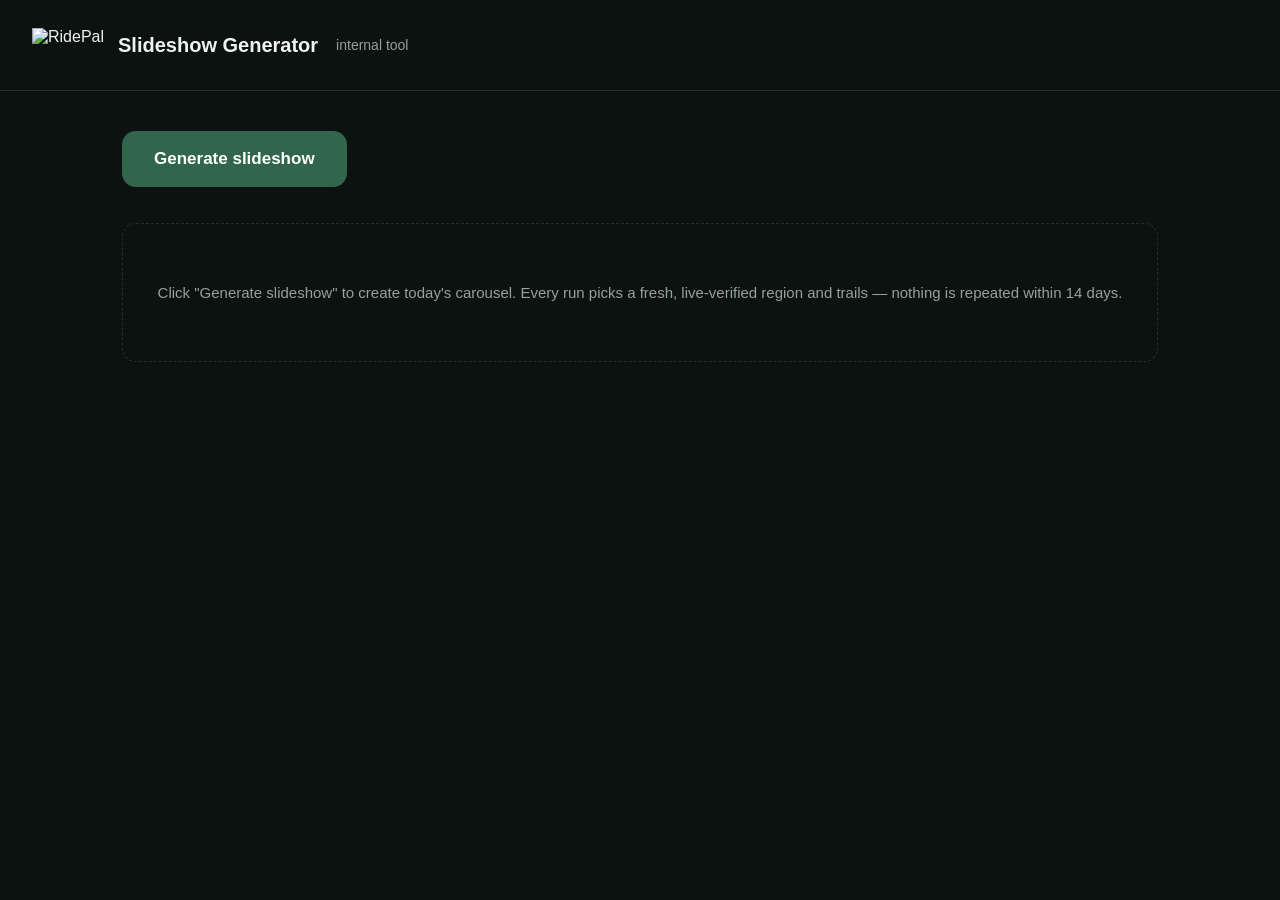
==== web/templates/index.html @ 457c07c8 "Add local web UI for on-demand slideshow generation Flask app with a single-page UI (Generate button" ====
<!DOCTYPE html>
<html lang="en">
<head>
<meta charset="utf-8">
<meta name="viewport" content="width=device-width, initial-scale=1">
<title>RidePal Slideshow Generator</title>
<style>
  :root {
    --rp-green: #32664C;
    --rp-green-dark: #1c3a2c;
    --bg: #0c120f;
    --card: #141c18;
    --border: #223229;
    --text: #eef3ef;
    --text-dim: #93a39a;
  }
  * { box-sizing: border-box; }
  body {
    margin: 0;
    font-family: -apple-system, BlinkMacSystemFont, "Segoe UI", sans-serif;
    background: var(--bg);
    color: var(--text);
    min-height: 100vh;
  }
  header {
    display: flex; align-items: center; gap: 14px;
    padding: 28px 32px;
    border-bottom: 1px solid var(--border);
  }
  header img { height: 34px; }
  header h1 { font-size: 20px; font-weight: 700; margin: 0; }
  header .sub { color: var(--text-dim); font-size: 14px; margin-left: 4px; }

  main {
    max-width: 1100px;
    margin: 0 auto;
    padding: 40px 32px 80px;
  }

  .generate-row {
    display: flex; align-items: center; gap: 18px;
    margin-bottom: 36px;
    flex-wrap: wrap;
  }
  button#generate {
    background: var(--rp-green);
    color: #fff;
    border: none;
    border-radius: 14px;
    padding: 18px 32px;
    font-size: 17px;
    font-weight: 700;
    cursor: pointer;
    transition: background 0.15s, transform 0.1s;
  }
  button#generate:hover { background: #3c7a5b; }
  button#generate:active { transform: scale(0.98); }
  button#generate:disabled { background: #2a3a32; color: var(--text-dim); cursor: not-allowed; }

  .status {
    color: var(--text-dim);
    font-size: 15px;
    display: flex; align-items: center; gap: 10px;
  }
  .spinner {
    width: 16px; height: 16px;
    border: 2px solid var(--border);
    border-top-color: var(--rp-green);
    border-radius: 50%;
    animation: spin 0.8s linear infinite;
    display: none;
  }
  .spinner.active { display: inline-block; }
  @keyframes spin { to { transform: rotate(360deg); } }

  .error-box {
    background: #3a1e1e;
    border: 1px solid #6b3232;
    color: #ffb4b4;
    border-radius: 10px;
    padding: 16px 20px;
    margin-bottom: 28px;
    font-size: 14px;
    display: none;
    white-space: pre-wrap;
  }
  .error-box.active { display: block; }

  .meta-row {
    display: none;
    gap: 24px;
    margin-bottom: 24px;
    font-size: 14px;
    color: var(--text-dim);
    flex-wrap: wrap;
  }
  .meta-row.active { display: flex; }
  .meta-row b { color: var(--text); font-weight: 600; }

  .slides {
    display: grid;
    grid-template-columns: repeat(auto-fill, minmax(220px, 1fr));
    gap: 18px;
    margin-bottom: 32px;
  }
  .slides img {
    width: 100%;
    border-radius: 10px;
    border: 1px solid var(--border);
    display: block;
    background: var(--card);
  }
  .slide-card { display: flex; flex-direction: column; gap: 8px; }
  .slide-card a.download {
    font-size: 12px;
    color: var(--rp-green);
    text-decoration: none;
    text-align: center;
  }
  .slide-card a.download:hover { text-decoration: underline; }

  .caption-box {
    background: var(--card);
    border: 1px solid var(--border);
    border-radius: 12px;
    padding: 20px;
  }
  .caption-box h3 {
    margin: 0 0 12px; font-size: 14px; color: var(--text-dim);
    font-weight: 600; text-transform: uppercase; letter-spacing: 0.04em;
  }
  .caption-box textarea {
    width: 100%;
    min-height: 160px;
    background: transparent;
    border: none;
    color: var(--text);
    font-size: 14px;
    line-height: 1.5;
    font-family: inherit;
    resize: vertical;
  }
  .caption-box textarea:focus { outline: none; }
  .caption-box .actions { display: flex; justify-content: flex-end; margin-top: 8px; }
  .caption-box button.copy {
    background: var(--rp-green-dark);
    color: var(--text);
    border: 1px solid var(--border);
    border-radius: 8px;
    padding: 8px 16px;
    font-size: 13px;
    cursor: pointer;
  }
  .caption-box button.copy:hover { background: #24402f; }

  .empty-state {
    color: var(--text-dim);
    font-size: 15px;
    padding: 60px 0;
    text-align: center;
    border: 1px dashed var(--border);
    border-radius: 14px;
  }
</style>
</head>
<body>
  <header>
    <img src="/static/ridepal-logo.png" alt="RidePal">
    <h1>Slideshow Generator</h1>
    <span class="sub">internal tool</span>
  </header>

  <main>
    <div class="generate-row">
      <button id="generate" onclick="generate()">Generate slideshow</button>
      <div class="status">
        <span class="spinner" id="spinner"></span>
        <span id="status-text"></span>
      </div>
    </div>

    <div class="error-box" id="error-box"></div>

    <div class="meta-row" id="meta-row">
      <div><b id="meta-region"></b> &mdash; <span id="meta-angle"></span></div>
      <div>Trails: <span id="meta-trails"></span></div>
    </div>

    <div id="results">
      <div class="empty-state" id="empty-state">
        Click "Generate slideshow" to create today's carousel. Every run picks a fresh,
        live-verified region and trails &mdash; nothing is repeated within 14 days.
      </div>
    </div>
  </main>

<script>
async function generate() {
  const btn = document.getElementById('generate');
  const spinner = document.getElementById('spinner');
  const statusText = document.getElementById('status-text');
  const errorBox = document.getElementById('error-box');
  const metaRow = document.getElementById('meta-row');
  const results = document.getElementById('results');

  btn.disabled = true;
  spinner.classList.add('active');
  errorBox.classList.remove('active');
  metaRow.classList.remove('active');
  statusText.textContent = 'Picking a real region and trails...';
  results.innerHTML = '';

  const statusSteps = [
    'Picking a real region and trails...',
    'Fetching real GPS trail geometry...',
    'Sourcing a real regional photo...',
    'Writing on-brand copy...',
    'Rendering slides...'
  ];
  let stepIdx = 0;
  const stepTimer = setInterval(() => {
    stepIdx = Math.min(stepIdx + 1, statusSteps.length - 1);
    statusText.textContent = statusSteps[stepIdx];
  }, 4000);

  try {
    const res = await fetch('/api/generate', { method: 'POST' });
    const data = await res.json();
    clearInterval(stepTimer);

    if (!res.ok) {
      errorBox.textContent = data.error || 'Something went wrong.';
      errorBox.classList.add('active');
      return;
    }

    document.getElementById('meta-region').textContent = data.region;
    document.getElementById('meta-angle').textContent = data.angle;
    document.getElementById('meta-trails').textContent = data.trail_names.join(', ');
    metaRow.classList.add('active');

    const slidesHtml = data.slides.map((src, i) => `
      <div class="slide-card">
        <img src="${src}" alt="Slide ${i+1}">
        <a class="download" href="${src}" download>Download</a>
      </div>
    `).join('');

    results.innerHTML = `
      <div class="slides">${slidesHtml}</div>
      <div class="caption-box">
        <h3>Caption</h3>
        <textarea readonly id="caption-text">${data.caption}</textarea>
        <div class="actions"><button class="copy" onclick="copyCaption()">Copy caption</button></div>
      </div>
      <div style="margin-top:16px; font-size:12px; color:var(--text-dim);">
        Photo credit: ${data.photo_credit}
      </div>
    `;
  } catch (e) {
    clearInterval(stepTimer);
    errorBox.textContent = 'Request failed: ' + e.message;
    errorBox.classList.add('active');
  } finally {
    btn.disabled = false;
    spinner.classList.remove('active');
    statusText.textContent = '';
  }
}

function copyCaption() {
  const el = document.getElementById('caption-text');
  el.select();
  document.execCommand('copy');
}
</script>
</body>
</html>
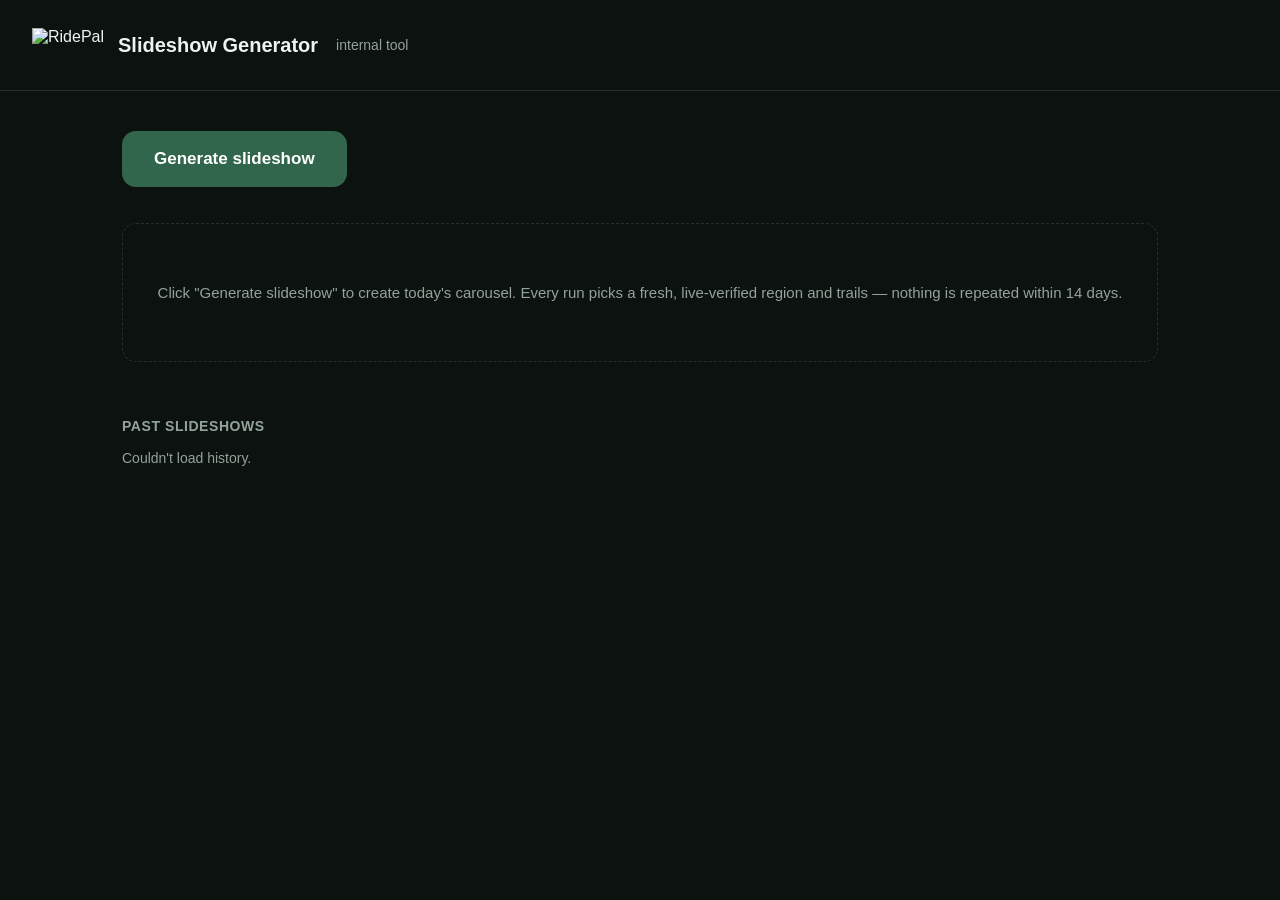
==== commit 7d947864: "Replace Unsplash photo sourcing with verified Google Images results Unsplash's action-sports library" ====
--- a/web/templates/index.html
+++ b/web/templates/index.html
@@ -161,6 +161,45 @@
     border: 1px dashed var(--border);
     border-radius: 14px;
   }
+
+  .clearance-box {
+    background: #3a2e1e;
+    border: 1px solid #6b5432;
+    color: #ffd8a8;
+    border-radius: 10px;
+    padding: 16px 20px;
+    margin-bottom: 28px;
+    font-size: 14px;
+    line-height: 1.5;
+  }
+  .clearance-box a { color: #ffe6bd; }
+
+  .history-section { margin-top: 56px; }
+  .history-section h2 {
+    font-size: 14px; color: var(--text-dim); font-weight: 600;
+    text-transform: uppercase; letter-spacing: 0.04em; margin-bottom: 16px;
+  }
+  .history-list {
+    display: grid;
+    grid-template-columns: repeat(auto-fill, minmax(200px, 1fr));
+    gap: 16px;
+  }
+  .history-item {
+    background: var(--card);
+    border: 1px solid var(--border);
+    border-radius: 10px;
+    overflow: hidden;
+    cursor: pointer;
+    text-align: left;
+    padding: 0;
+    color: var(--text);
+    font-family: inherit;
+  }
+  .history-item:hover { border-color: var(--rp-green); }
+  .history-item img { width: 100%; display: block; background: #0c120f; }
+  .history-item .meta { padding: 10px 12px; }
+  .history-item .region { font-size: 13px; font-weight: 600; }
+  .history-item .sub { font-size: 12px; color: var(--text-dim); margin-top: 2px; }
 </style>
 </head>
 <body>
@@ -192,9 +231,56 @@
         live-verified region and trails &mdash; nothing is repeated within 14 days.
       </div>
     </div>
+
+    <div class="history-section">
+      <h2>Past slideshows</h2>
+      <div class="history-list" id="history-list"></div>
+    </div>
   </main>
 
 <script>
+function escapeHtml(s) {
+  return (s || '').replace(/[&<>"']/g, c => ({'&':'&amp;','<':'&lt;','>':'&gt;','"':'&quot;',"'":'&#39;'}[c]));
+}
+
+function renderResult(data) {
+  const errorBox = document.getElementById('error-box');
+  const metaRow = document.getElementById('meta-row');
+  const results = document.getElementById('results');
+
+  errorBox.classList.remove('active');
+
+  document.getElementById('meta-region').textContent = data.region;
+  document.getElementById('meta-angle').textContent = data.angle;
+  document.getElementById('meta-trails').textContent = data.trail_names.join(', ');
+  metaRow.classList.add('active');
+
+  const slidesHtml = data.slides.map((src, i) => `
+    <div class="slide-card">
+      <img src="${src}" alt="Slide ${i+1}">
+      <a class="download" href="${src}" download>Download</a>
+    </div>
+  `).join('');
+
+  const clearanceHtml = data.photo_cleared ? '' : `
+    <div class="clearance-box">
+      Photo is NOT cleared to post. It was found on the open web, not a licensed stock
+      photo &mdash; get the photographer's permission via the source page before this goes up.
+      ${data.photo_source_page ? `<br>Source: <a href="${data.photo_source_page}" target="_blank" rel="noopener">${escapeHtml(data.photo_source_site || data.photo_source_page)}</a>` : ''}
+    </div>
+  `;
+
+  results.innerHTML = `
+    ${clearanceHtml}
+    <div class="slides">${slidesHtml}</div>
+    <div class="caption-box">
+      <h3>Caption</h3>
+      <textarea readonly id="caption-text">${data.caption}</textarea>
+      <div class="actions"><button class="copy" onclick="copyCaption()">Copy caption</button></div>
+    </div>
+  `;
+}
+
 async function generate() {
   const btn = document.getElementById('generate');
   const spinner = document.getElementById('spinner');
@@ -213,7 +299,7 @@
   const statusSteps = [
     'Picking a real region and trails...',
     'Fetching real GPS trail geometry...',
-    'Sourcing a real regional photo...',
+    'Sourcing a real photo with a verified rider...',
     'Writing on-brand copy...',
     'Rendering slides...'
   ];
@@ -234,29 +320,8 @@
       return;
     }
 
-    document.getElementById('meta-region').textContent = data.region;
-    document.getElementById('meta-angle').textContent = data.angle;
-    document.getElementById('meta-trails').textContent = data.trail_names.join(', ');
-    metaRow.classList.add('active');
-
-    const slidesHtml = data.slides.map((src, i) => `
-      <div class="slide-card">
-        <img src="${src}" alt="Slide ${i+1}">
-        <a class="download" href="${src}" download>Download</a>
-      </div>
-    `).join('');
-
-    results.innerHTML = `
-      <div class="slides">${slidesHtml}</div>
-      <div class="caption-box">
-        <h3>Caption</h3>
-        <textarea readonly id="caption-text">${data.caption}</textarea>
-        <div class="actions"><button class="copy" onclick="copyCaption()">Copy caption</button></div>
-      </div>
-      <div style="margin-top:16px; font-size:12px; color:var(--text-dim);">
-        Photo credit: ${data.photo_credit}
-      </div>
-    `;
+    renderResult(data);
+    loadHistory();
   } catch (e) {
     clearInterval(stepTimer);
     errorBox.textContent = 'Request failed: ' + e.message;
@@ -273,6 +338,39 @@
   el.select();
   document.execCommand('copy');
 }
+
+async function loadHistory() {
+  const list = document.getElementById('history-list');
+  try {
+    const res = await fetch('/api/history');
+    const items = await res.json();
+    if (!items.length) {
+      list.innerHTML = '<div style="color:var(--text-dim); font-size:14px;">No past slideshows yet.</div>';
+      return;
+    }
+    list.innerHTML = items.map(item => `
+      <button class="history-item" onclick="openHistory('${item.run_id}')">
+        ${item.cover_slide ? `<img src="${item.cover_slide}" alt="${escapeHtml(item.region)}">` : ''}
+        <div class="meta">
+          <div class="region">${escapeHtml(item.region)}</div>
+          <div class="sub">${escapeHtml(item.angle)} &middot; ${new Date(item.created_at).toLocaleDateString()}</div>
+        </div>
+      </button>
+    `).join('');
+  } catch (e) {
+    list.innerHTML = '<div style="color:var(--text-dim); font-size:14px;">Couldn\'t load history.</div>';
+  }
+}
+
+async function openHistory(runId) {
+  const res = await fetch('/api/history/' + runId);
+  if (!res.ok) return;
+  const data = await res.json();
+  renderResult(data);
+  window.scrollTo({ top: 0, behavior: 'smooth' });
+}
+
+loadHistory();
 </script>
 </body>
 </html>
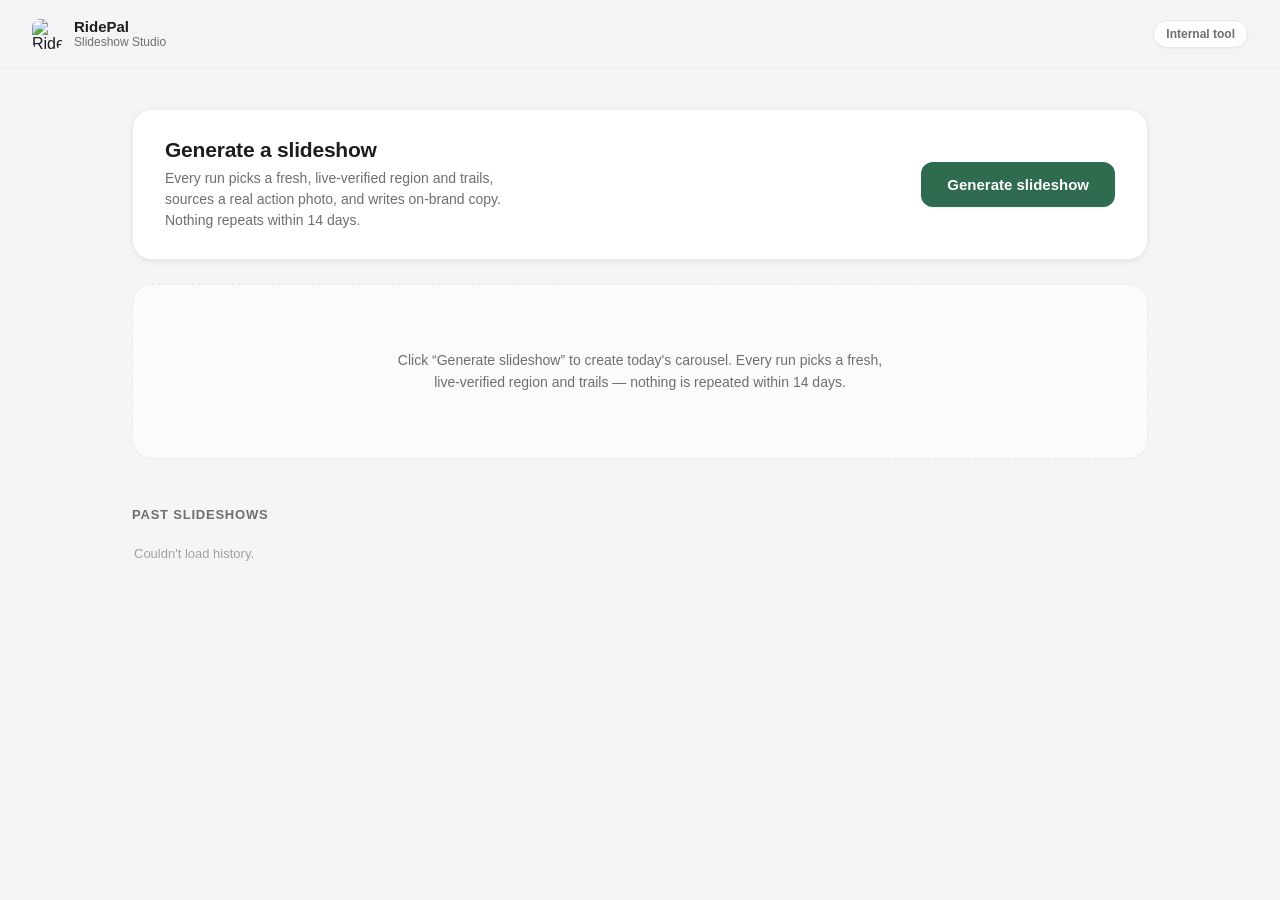
==== commit eb5686d1: "Redesign the UI as a polished light-mode product Replaces the dark, piece-together-looking internal " ====
--- a/web/templates/index.html
+++ b/web/templates/index.html
@@ -3,239 +3,357 @@
 <head>
 <meta charset="utf-8">
 <meta name="viewport" content="width=device-width, initial-scale=1">
-<title>RidePal Slideshow Generator</title>
+<title>RidePal Slideshow Studio</title>
 <style>
   :root {
-    --rp-green: #32664C;
-    --rp-green-dark: #1c3a2c;
-    --bg: #0c120f;
-    --card: #141c18;
-    --border: #223229;
-    --text: #eef3ef;
-    --text-dim: #93a39a;
+    --bg: #f5f5f7;
+    --panel: #ffffff;
+    --border: #e5e5ea;
+    --border-soft: #eeeef0;
+    --text: #1d1d1f;
+    --text-dim: #6e6e73;
+    --text-faint: #a1a1a6;
+    --accent: #2f6b4f;
+    --accent-hover: #255840;
+    --accent-soft: #e9f3ee;
+    --accent-soft-border: #cde4d8;
+    --warn-bg: #fdf6e8;
+    --warn-border: #f0dfae;
+    --warn-text: #8a6416;
+    --error-bg: #fdf0ef;
+    --error-border: #f3c9c4;
+    --error-text: #b8382c;
+    --shadow-sm: 0 1px 2px rgba(0, 0, 0, 0.04);
+    --shadow-md: 0 2px 8px rgba(0, 0, 0, 0.05), 0 1px 3px rgba(0, 0, 0, 0.04);
+    --shadow-lg: 0 12px 32px rgba(0, 0, 0, 0.08), 0 2px 6px rgba(0, 0, 0, 0.04);
+    --radius-lg: 20px;
+    --radius-md: 14px;
+    --radius-sm: 10px;
   }
   * { box-sizing: border-box; }
+  html, body { height: 100%; }
   body {
     margin: 0;
-    font-family: -apple-system, BlinkMacSystemFont, "Segoe UI", sans-serif;
+    font-family: -apple-system, BlinkMacSystemFont, "SF Pro Text", "Segoe UI", Roboto, Helvetica, Arial, sans-serif;
     background: var(--bg);
     color: var(--text);
-    min-height: 100vh;
-  }
-  header {
-    display: flex; align-items: center; gap: 14px;
+    -webkit-font-smoothing: antialiased;
+  }
+  h1, h2, h3 { margin: 0; letter-spacing: -0.01em; }
+  p { margin: 0; }
+
+  .topbar {
+    display: flex;
+    align-items: center;
+    justify-content: space-between;
+    padding: 18px 32px;
+    background: rgba(245, 245, 247, 0.82);
+    backdrop-filter: saturate(180%) blur(14px);
+    -webkit-backdrop-filter: saturate(180%) blur(14px);
+    border-bottom: 1px solid var(--border-soft);
+    position: sticky;
+    top: 0;
+    z-index: 10;
+  }
+  .brand { display: flex; align-items: center; gap: 12px; }
+  .brand img { height: 30px; width: 30px; border-radius: 8px; display: block; }
+  .brand-text { line-height: 1.15; }
+  .brand-name { font-size: 15px; font-weight: 650; color: var(--text); }
+  .brand-sub { font-size: 12px; color: var(--text-dim); margin-top: 1px; }
+  .app-badge {
+    font-size: 12px;
+    font-weight: 600;
+    color: var(--text-dim);
+    background: #fff;
+    border: 1px solid var(--border);
+    padding: 6px 12px;
+    border-radius: 999px;
+    box-shadow: var(--shadow-sm);
+  }
+
+  .shell {
+    max-width: 1080px;
+    margin: 0 auto;
+    padding: 40px 32px 96px;
+  }
+
+  .panel {
+    background: var(--panel);
+    border: 1px solid var(--border-soft);
+    border-radius: var(--radius-lg);
+    box-shadow: var(--shadow-md);
+  }
+
+  .generate-panel {
     padding: 28px 32px;
-    border-bottom: 1px solid var(--border);
-  }
-  header img { height: 34px; }
-  header h1 { font-size: 20px; font-weight: 700; margin: 0; }
-  header .sub { color: var(--text-dim); font-size: 14px; margin-left: 4px; }
-
-  main {
-    max-width: 1100px;
-    margin: 0 auto;
-    padding: 40px 32px 80px;
-  }
-
+    margin-bottom: 24px;
+  }
   .generate-row {
-    display: flex; align-items: center; gap: 18px;
-    margin-bottom: 36px;
+    display: flex;
+    align-items: center;
+    justify-content: space-between;
+    gap: 24px;
     flex-wrap: wrap;
   }
-  button#generate {
-    background: var(--rp-green);
+  .generate-copy h1 { font-size: 21px; font-weight: 650; }
+  .generate-copy p { margin-top: 6px; font-size: 14px; color: var(--text-dim); max-width: 46ch; line-height: 1.5; }
+
+  button { font-family: inherit; }
+  button.primary {
+    background: var(--accent);
     color: #fff;
     border: none;
-    border-radius: 14px;
-    padding: 18px 32px;
-    font-size: 17px;
-    font-weight: 700;
+    border-radius: 12px;
+    padding: 14px 26px;
+    font-size: 15px;
+    font-weight: 600;
     cursor: pointer;
-    transition: background 0.15s, transform 0.1s;
-  }
-  button#generate:hover { background: #3c7a5b; }
-  button#generate:active { transform: scale(0.98); }
-  button#generate:disabled { background: #2a3a32; color: var(--text-dim); cursor: not-allowed; }
-
-  .status {
-    color: var(--text-dim);
-    font-size: 15px;
-    display: flex; align-items: center; gap: 10px;
-  }
-  .spinner {
-    width: 16px; height: 16px;
-    border: 2px solid var(--border);
-    border-top-color: var(--rp-green);
-    border-radius: 50%;
-    animation: spin 0.8s linear infinite;
-    display: none;
-  }
-  .spinner.active { display: inline-block; }
-  @keyframes spin { to { transform: rotate(360deg); } }
+    box-shadow: 0 1px 2px rgba(0, 0, 0, 0.08);
+    transition: background 0.15s ease, transform 0.08s ease;
+    white-space: nowrap;
+  }
+  button.primary:hover:not(:disabled) { background: var(--accent-hover); }
+  button.primary:active:not(:disabled) { transform: scale(0.98); }
+  button.primary:disabled { background: #d5d5d8; color: #9a9a9e; cursor: not-allowed; }
+
+  button.secondary, a.secondary {
+    background: #fff;
+    color: var(--text);
+    border: 1px solid var(--border);
+    border-radius: 10px;
+    padding: 9px 16px;
+    font-size: 13px;
+    font-weight: 600;
+    cursor: pointer;
+    display: inline-flex;
+    align-items: center;
+    gap: 7px;
+    text-decoration: none;
+    box-shadow: var(--shadow-sm);
+    transition: border-color 0.15s ease, background 0.15s ease;
+  }
+  button.secondary:hover, a.secondary:hover { border-color: var(--accent); background: var(--accent-soft); }
+
+  .progress-wrap { margin-top: 22px; display: none; }
+  .progress-wrap.active { display: block; }
+  .progress-track {
+    height: 5px;
+    background: var(--border-soft);
+    border-radius: 999px;
+    overflow: hidden;
+  }
+  .progress-fill {
+    height: 100%;
+    width: 8%;
+    background: var(--accent);
+    border-radius: 999px;
+    transition: width 0.5s ease;
+  }
+  .status-text { margin-top: 10px; font-size: 13px; color: var(--text-dim); font-weight: 500; }
 
   .error-box {
-    background: #3a1e1e;
-    border: 1px solid #6b3232;
-    color: #ffb4b4;
-    border-radius: 10px;
+    background: var(--error-bg);
+    border: 1px solid var(--error-border);
+    color: var(--error-text);
+    border-radius: var(--radius-md);
     padding: 16px 20px;
-    margin-bottom: 28px;
+    margin-bottom: 24px;
     font-size: 14px;
+    line-height: 1.5;
     display: none;
     white-space: pre-wrap;
   }
   .error-box.active { display: block; }
 
-  .meta-row {
-    display: none;
-    gap: 24px;
-    margin-bottom: 24px;
+  .empty-state {
+    color: var(--text-dim);
     font-size: 14px;
+    line-height: 1.6;
+    padding: 64px 24px;
+    text-align: center;
+    border: 1.5px dashed var(--border);
+    border-radius: var(--radius-lg);
+    background: #fbfbfc;
+  }
+
+  .results-header {
+    display: flex;
+    align-items: center;
+    justify-content: space-between;
+    flex-wrap: wrap;
+    gap: 12px;
+    margin-bottom: 18px;
+  }
+  .meta-pills { display: flex; gap: 8px; flex-wrap: wrap; align-items: center; }
+  .pill {
+    font-size: 13px;
+    font-weight: 600;
+    padding: 6px 13px;
+    border-radius: 999px;
+    background: #fff;
+    border: 1px solid var(--border);
     color: var(--text-dim);
-    flex-wrap: wrap;
-  }
-  .meta-row.active { display: flex; }
-  .meta-row b { color: var(--text); font-weight: 600; }
-
-  .slides {
+  }
+  .pill.pill-accent { background: var(--accent-soft); border-color: var(--accent-soft-border); color: var(--accent); }
+  .trail-names { font-size: 13px; color: var(--text-faint); }
+
+  .clearance-banner {
+    background: var(--warn-bg);
+    border: 1px solid var(--warn-border);
+    color: var(--warn-text);
+    border-radius: var(--radius-md);
+    padding: 14px 18px;
+    margin-bottom: 20px;
+    font-size: 13px;
+    line-height: 1.55;
+    display: flex;
+    gap: 11px;
+  }
+  .clearance-banner svg { flex-shrink: 0; margin-top: 1px; }
+  .clearance-banner a { color: var(--warn-text); font-weight: 600; }
+
+  .toolbar {
+    display: flex;
+    align-items: center;
+    justify-content: space-between;
+    margin-bottom: 14px;
+  }
+  .toolbar h3 { font-size: 14px; font-weight: 650; color: var(--text); }
+
+  .slide-grid {
     display: grid;
-    grid-template-columns: repeat(auto-fill, minmax(220px, 1fr));
-    gap: 18px;
-    margin-bottom: 32px;
-  }
-  .slides img {
+    grid-template-columns: repeat(auto-fill, minmax(190px, 1fr));
+    gap: 16px;
+    margin-bottom: 28px;
+  }
+  .slide-tile {
+    position: relative;
+    border-radius: var(--radius-md);
+    overflow: hidden;
+    border: 1px solid var(--border-soft);
+    background: #fff;
+    box-shadow: var(--shadow-sm);
+    transition: box-shadow 0.15s ease, transform 0.15s ease;
+  }
+  .slide-tile:hover { box-shadow: var(--shadow-lg); transform: translateY(-2px); }
+  .slide-tile img { width: 100%; display: block; aspect-ratio: 4 / 5; object-fit: cover; background: var(--border-soft); }
+  .slide-tile .dl-btn {
+    position: absolute;
+    top: 10px;
+    right: 10px;
+    width: 32px;
+    height: 32px;
+    border-radius: 999px;
+    background: rgba(255, 255, 255, 0.92);
+    backdrop-filter: blur(6px);
+    display: flex;
+    align-items: center;
+    justify-content: center;
+    color: var(--text);
+    opacity: 0;
+    transform: translateY(-4px);
+    transition: opacity 0.15s ease, transform 0.15s ease;
+    box-shadow: var(--shadow-sm);
+    text-decoration: none;
+  }
+  .slide-tile:hover .dl-btn { opacity: 1; transform: translateY(0); }
+  .slide-tile .dl-btn:hover { background: #fff; }
+
+  .caption-panel { padding: 22px 24px; margin-bottom: 8px; }
+  .caption-panel h3 { font-size: 13px; color: var(--text-dim); font-weight: 650; text-transform: uppercase; letter-spacing: 0.06em; margin-bottom: 12px; }
+  .caption-panel textarea {
     width: 100%;
-    border-radius: 10px;
-    border: 1px solid var(--border);
-    display: block;
-    background: var(--card);
-  }
-  .slide-card { display: flex; flex-direction: column; gap: 8px; }
-  .slide-card a.download {
-    font-size: 12px;
-    color: var(--rp-green);
-    text-decoration: none;
-    text-align: center;
-  }
-  .slide-card a.download:hover { text-decoration: underline; }
-
-  .caption-box {
-    background: var(--card);
-    border: 1px solid var(--border);
-    border-radius: 12px;
-    padding: 20px;
-  }
-  .caption-box h3 {
-    margin: 0 0 12px; font-size: 14px; color: var(--text-dim);
-    font-weight: 600; text-transform: uppercase; letter-spacing: 0.04em;
-  }
-  .caption-box textarea {
-    width: 100%;
-    min-height: 160px;
+    min-height: 150px;
     background: transparent;
     border: none;
     color: var(--text);
-    font-size: 14px;
-    line-height: 1.5;
+    font-size: 14.5px;
+    line-height: 1.6;
     font-family: inherit;
     resize: vertical;
-  }
-  .caption-box textarea:focus { outline: none; }
-  .caption-box .actions { display: flex; justify-content: flex-end; margin-top: 8px; }
-  .caption-box button.copy {
-    background: var(--rp-green-dark);
-    color: var(--text);
-    border: 1px solid var(--border);
-    border-radius: 8px;
-    padding: 8px 16px;
-    font-size: 13px;
-    cursor: pointer;
-  }
-  .caption-box button.copy:hover { background: #24402f; }
-
-  .empty-state {
-    color: var(--text-dim);
-    font-size: 15px;
-    padding: 60px 0;
-    text-align: center;
-    border: 1px dashed var(--border);
-    border-radius: 14px;
-  }
-
-  .clearance-box {
-    background: #3a2e1e;
-    border: 1px solid #6b5432;
-    color: #ffd8a8;
-    border-radius: 10px;
-    padding: 16px 20px;
-    margin-bottom: 28px;
-    font-size: 14px;
-    line-height: 1.5;
-  }
-  .clearance-box a { color: #ffe6bd; }
-
-  .history-section { margin-top: 56px; }
+    padding: 0;
+  }
+  .caption-panel textarea:focus { outline: none; }
+  .caption-panel .actions { display: flex; justify-content: flex-end; margin-top: 10px; }
+
+  .history-section { margin-top: 48px; }
   .history-section h2 {
-    font-size: 14px; color: var(--text-dim); font-weight: 600;
-    text-transform: uppercase; letter-spacing: 0.04em; margin-bottom: 16px;
-  }
-  .history-list {
+    font-size: 13px; color: var(--text-dim); font-weight: 650;
+    text-transform: uppercase; letter-spacing: 0.06em; margin-bottom: 16px;
+  }
+  .history-grid {
     display: grid;
-    grid-template-columns: repeat(auto-fill, minmax(200px, 1fr));
+    grid-template-columns: repeat(auto-fill, minmax(190px, 1fr));
     gap: 16px;
   }
-  .history-item {
-    background: var(--card);
-    border: 1px solid var(--border);
-    border-radius: 10px;
+  .history-tile {
+    background: #fff;
+    border: 1px solid var(--border-soft);
+    border-radius: var(--radius-md);
     overflow: hidden;
     cursor: pointer;
     text-align: left;
     padding: 0;
     color: var(--text);
     font-family: inherit;
-  }
-  .history-item:hover { border-color: var(--rp-green); }
-  .history-item img { width: 100%; display: block; background: #0c120f; }
-  .history-item .meta { padding: 10px 12px; }
-  .history-item .region { font-size: 13px; font-weight: 600; }
-  .history-item .sub { font-size: 12px; color: var(--text-dim); margin-top: 2px; }
+    box-shadow: var(--shadow-sm);
+    transition: box-shadow 0.15s ease, transform 0.15s ease, border-color 0.15s ease;
+  }
+  .history-tile:hover { box-shadow: var(--shadow-lg); transform: translateY(-2px); border-color: var(--accent-soft-border); }
+  .history-tile img { width: 100%; aspect-ratio: 4 / 5; object-fit: cover; display: block; background: var(--border-soft); }
+  .history-tile .meta { padding: 11px 13px; }
+  .history-tile .region { font-size: 13px; font-weight: 650; }
+  .history-tile .sub { font-size: 12px; color: var(--text-dim); margin-top: 2px; }
+  .history-empty { color: var(--text-faint); font-size: 13px; padding: 8px 2px; }
+
+  @media (max-width: 620px) {
+    .shell { padding: 24px 16px 72px; }
+    .generate-panel { padding: 22px 20px; }
+    .generate-row { flex-direction: column; align-items: stretch; }
+    button.primary { width: 100%; }
+  }
 </style>
 </head>
 <body>
-  <header>
-    <img src="/static/ridepal-logo.png" alt="RidePal">
-    <h1>Slideshow Generator</h1>
-    <span class="sub">internal tool</span>
-  </header>
-
-  <main>
-    <div class="generate-row">
-      <button id="generate" onclick="generate()">Generate slideshow</button>
-      <div class="status">
-        <span class="spinner" id="spinner"></span>
-        <span id="status-text"></span>
+  <div class="topbar">
+    <div class="brand">
+      <img src="/static/ridepal-logo.png" alt="RidePal">
+      <div class="brand-text">
+        <div class="brand-name">RidePal</div>
+        <div class="brand-sub">Slideshow Studio</div>
       </div>
     </div>
+    <span class="app-badge">Internal tool</span>
+  </div>
+
+  <main class="shell">
+    <section class="panel generate-panel">
+      <div class="generate-row">
+        <div class="generate-copy">
+          <h1>Generate a slideshow</h1>
+          <p>Every run picks a fresh, live-verified region and trails, sources a real action photo, and writes on-brand copy. Nothing repeats within 14 days.</p>
+        </div>
+        <button id="generate" class="primary" onclick="generate()">Generate slideshow</button>
+      </div>
+      <div class="progress-wrap" id="progress-wrap">
+        <div class="progress-track"><div class="progress-fill" id="progress-fill"></div></div>
+        <div class="status-text" id="status-text"></div>
+      </div>
+    </section>
 
     <div class="error-box" id="error-box"></div>
 
-    <div class="meta-row" id="meta-row">
-      <div><b id="meta-region"></b> &mdash; <span id="meta-angle"></span></div>
-      <div>Trails: <span id="meta-trails"></span></div>
-    </div>
-
-    <div id="results">
+    <section id="results">
       <div class="empty-state" id="empty-state">
-        Click "Generate slideshow" to create today's carousel. Every run picks a fresh,
+        Click &ldquo;Generate slideshow&rdquo; to create today's carousel. Every run picks a fresh,<br>
         live-verified region and trails &mdash; nothing is repeated within 14 days.
       </div>
-    </div>
-
-    <div class="history-section">
+    </section>
+
+    <section class="history-section">
       <h2>Past slideshows</h2>
-      <div class="history-list" id="history-list"></div>
-    </div>
+      <div class="history-grid" id="history-list"></div>
+    </section>
   </main>
 
 <script>
@@ -243,62 +361,72 @@
   return (s || '').replace(/[&<>"']/g, c => ({'&':'&amp;','<':'&lt;','>':'&gt;','"':'&quot;',"'":'&#39;'}[c]));
 }
 
+const DOWNLOAD_ICON = `<svg width="15" height="15" viewBox="0 0 24 24" fill="none" stroke="currentColor" stroke-width="2.2" stroke-linecap="round" stroke-linejoin="round"><path d="M21 15v4a2 2 0 0 1-2 2H5a2 2 0 0 1-2-2v-4"></path><polyline points="7 10 12 15 17 10"></polyline><line x1="12" y1="15" x2="12" y2="3"></line></svg>`;
+const WARN_ICON = `<svg width="17" height="17" viewBox="0 0 24 24" fill="none" stroke="currentColor" stroke-width="2.2" stroke-linecap="round" stroke-linejoin="round"><path d="M10.29 3.86 1.82 18a2 2 0 0 0 1.71 3h16.94a2 2 0 0 0 1.71-3L13.71 3.86a2 2 0 0 0-3.42 0Z"></path><line x1="12" y1="9" x2="12" y2="13"></line><line x1="12" y1="17" x2="12.01" y2="17"></line></svg>`;
+
 function renderResult(data) {
   const errorBox = document.getElementById('error-box');
-  const metaRow = document.getElementById('meta-row');
   const results = document.getElementById('results');
-
   errorBox.classList.remove('active');
 
-  document.getElementById('meta-region').textContent = data.region;
-  document.getElementById('meta-angle').textContent = data.angle;
-  document.getElementById('meta-trails').textContent = data.trail_names.join(', ');
-  metaRow.classList.add('active');
-
   const slidesHtml = data.slides.map((src, i) => `
-    <div class="slide-card">
-      <img src="${src}" alt="Slide ${i+1}">
-      <a class="download" href="${src}" download>Download</a>
+    <div class="slide-tile">
+      <img src="${src}" alt="Slide ${i + 1}" loading="lazy">
+      <a class="dl-btn" href="${src}" download title="Download slide ${i + 1}">${DOWNLOAD_ICON}</a>
     </div>
   `).join('');
 
   const clearanceHtml = data.photo_cleared ? '' : `
-    <div class="clearance-box">
-      Photo is NOT cleared to post. It was found on the open web, not a licensed stock
-      photo &mdash; get the photographer's permission via the source page before this goes up.
-      ${data.photo_source_page ? `<br>Source: <a href="${data.photo_source_page}" target="_blank" rel="noopener">${escapeHtml(data.photo_source_site || data.photo_source_page)}</a>` : ''}
+    <div class="clearance-banner">
+      ${WARN_ICON}
+      <div>
+        Photo is not cleared to post. It was found on the open web, not a licensed stock photo &mdash;
+        get the photographer's permission via the source page before this goes up.
+        ${data.photo_source_page ? `<br>Source: <a href="${data.photo_source_page}" target="_blank" rel="noopener">${escapeHtml(data.photo_source_site || data.photo_source_page)}</a>` : ''}
+      </div>
     </div>
   `;
 
   results.innerHTML = `
+    <div class="results-header">
+      <div class="meta-pills">
+        <span class="pill pill-accent">${escapeHtml(data.region)}</span>
+        <span class="pill">${escapeHtml(data.angle)}</span>
+      </div>
+      <div class="trail-names">${escapeHtml(data.trail_names.join(' · '))}</div>
+    </div>
     ${clearanceHtml}
-    <div class="slides">${slidesHtml}</div>
-    <div class="caption-box">
+    <div class="toolbar">
+      <h3>Slides</h3>
+      <a class="secondary" href="/api/download/${data.run_id}">${DOWNLOAD_ICON} Download all</a>
+    </div>
+    <div class="slide-grid">${slidesHtml}</div>
+    <div class="panel caption-panel">
       <h3>Caption</h3>
       <textarea readonly id="caption-text">${data.caption}</textarea>
-      <div class="actions"><button class="copy" onclick="copyCaption()">Copy caption</button></div>
+      <div class="actions"><button class="secondary" onclick="copyCaption()">Copy caption</button></div>
     </div>
   `;
 }
 
 async function generate() {
   const btn = document.getElementById('generate');
-  const spinner = document.getElementById('spinner');
+  const progressWrap = document.getElementById('progress-wrap');
+  const progressFill = document.getElementById('progress-fill');
   const statusText = document.getElementById('status-text');
   const errorBox = document.getElementById('error-box');
-  const metaRow = document.getElementById('meta-row');
   const results = document.getElementById('results');
 
   btn.disabled = true;
-  spinner.classList.add('active');
+  progressWrap.classList.add('active');
   errorBox.classList.remove('active');
-  metaRow.classList.remove('active');
   statusText.textContent = 'Picking a real region and trails...';
+  progressFill.style.width = '8%';
   results.innerHTML = '';
 
   const statusSteps = [
     'Picking a real region and trails...',
-    'Fetching real GPS trail geometry...',
+    'Fetching real GPS trail geometry and elevation...',
     'Sourcing a real photo with a verified rider...',
     'Writing on-brand copy...',
     'Rendering slides...'
@@ -307,12 +435,14 @@
   const stepTimer = setInterval(() => {
     stepIdx = Math.min(stepIdx + 1, statusSteps.length - 1);
     statusText.textContent = statusSteps[stepIdx];
+    progressFill.style.width = `${((stepIdx + 1) / statusSteps.length) * 92}%`;
   }, 4000);
 
   try {
     const res = await fetch('/api/generate', { method: 'POST' });
     const data = await res.json();
     clearInterval(stepTimer);
+    progressFill.style.width = '100%';
 
     if (!res.ok) {
       errorBox.textContent = data.error || 'Something went wrong.';
@@ -328,8 +458,11 @@
     errorBox.classList.add('active');
   } finally {
     btn.disabled = false;
-    spinner.classList.remove('active');
-    statusText.textContent = '';
+    setTimeout(() => {
+      progressWrap.classList.remove('active');
+      progressFill.style.width = '8%';
+      statusText.textContent = '';
+    }, 400);
   }
 }
 
@@ -345,12 +478,12 @@
     const res = await fetch('/api/history');
     const items = await res.json();
     if (!items.length) {
-      list.innerHTML = '<div style="color:var(--text-dim); font-size:14px;">No past slideshows yet.</div>';
+      list.innerHTML = '<div class="history-empty">No past slideshows yet.</div>';
       return;
     }
     list.innerHTML = items.map(item => `
-      <button class="history-item" onclick="openHistory('${item.run_id}')">
-        ${item.cover_slide ? `<img src="${item.cover_slide}" alt="${escapeHtml(item.region)}">` : ''}
+      <button class="history-tile" onclick="openHistory('${item.run_id}')">
+        ${item.cover_slide ? `<img src="${item.cover_slide}" alt="${escapeHtml(item.region)}" loading="lazy">` : ''}
         <div class="meta">
           <div class="region">${escapeHtml(item.region)}</div>
           <div class="sub">${escapeHtml(item.angle)} &middot; ${new Date(item.created_at).toLocaleDateString()}</div>
@@ -358,7 +491,7 @@
       </button>
     `).join('');
   } catch (e) {
-    list.innerHTML = '<div style="color:var(--text-dim); font-size:14px;">Couldn\'t load history.</div>';
+    list.innerHTML = '<div class="history-empty">Couldn\'t load history.</div>';
   }
 }
 
